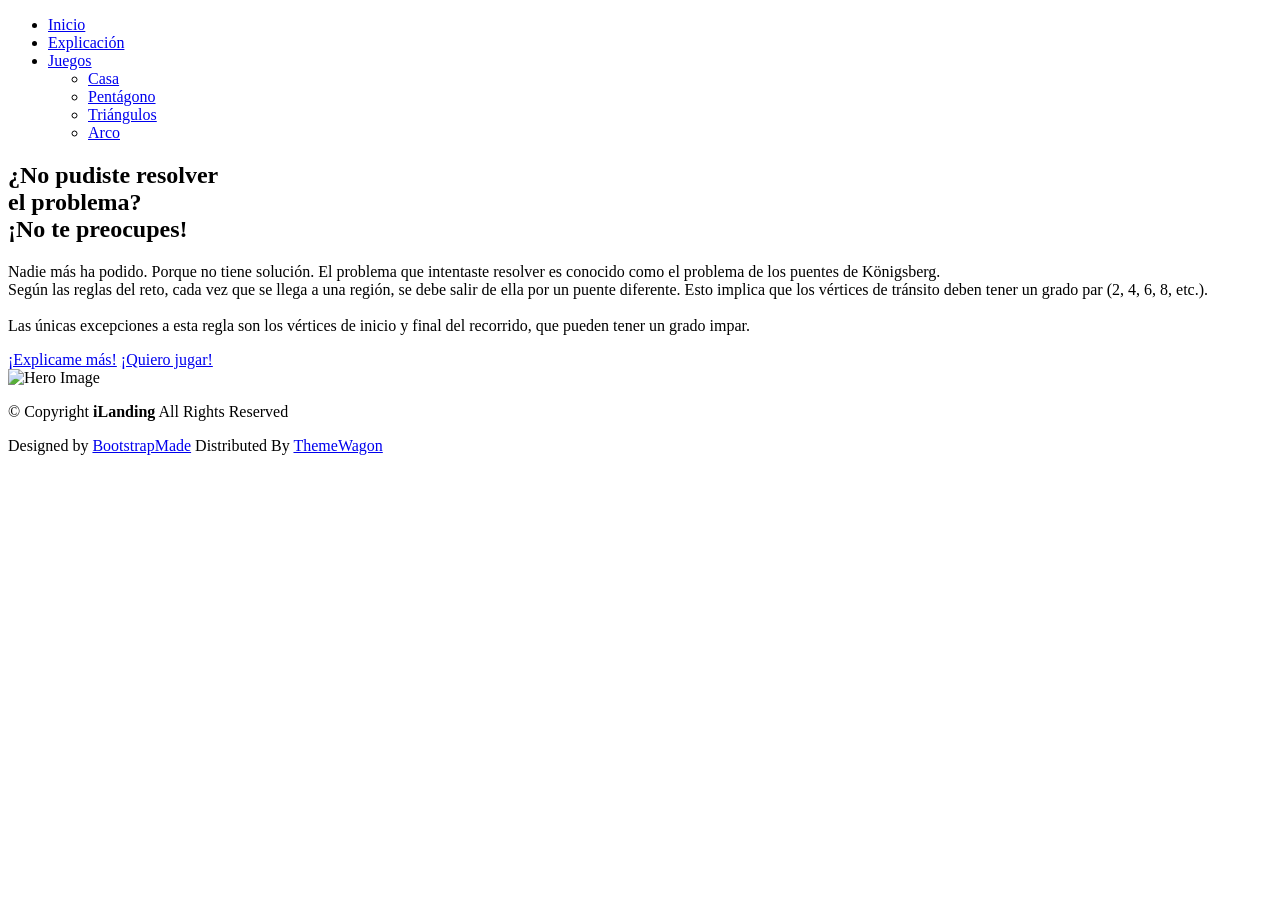
==== index.html @ 3908f152 "Add files via upload" ====
<!DOCTYPE html>
<html lang="en">

<head>
  <meta charset="utf-8">
  <meta content="width=device-width, initial-scale=1.0" name="viewport">
  <title>Inicio - Teoria de Grafos</title>
  <meta name="description" content="">
  <meta name="keywords" content="">

  <!-- Favicons -->
  <link href="assets/img/favicon.png" rel="icon">
  <link href="assets/img/apple-touch-icon.png" rel="apple-touch-icon">

  <!-- Fonts -->
  <link href="https://fonts.googleapis.com" rel="preconnect">
  <link href="https://fonts.gstatic.com" rel="preconnect" crossorigin>
  <link href="https://fonts.googleapis.com/css2?family=Roboto:ital,wght@0,100;0,300;0,400;0,500;0,700;0,900;1,100;1,300;1,400;1,500;1,700;1,900&family=Inter:wght@100;200;300;400;500;600;700;800;900&family=Nunito:ital,wght@0,200;0,300;0,400;0,500;0,600;0,700;0,800;0,900;1,200;1,300;1,400;1,500;1,600;1,700;1,800;1,900&display=swap" rel="stylesheet">

  <!-- Vendor CSS Files -->
  <link href="assets/vendor/bootstrap/css/bootstrap.min.css" rel="stylesheet">
  <link href="assets/vendor/bootstrap-icons/bootstrap-icons.css" rel="stylesheet">
  <link href="assets/vendor/aos/aos.css" rel="stylesheet">
  <link href="assets/vendor/glightbox/css/glightbox.min.css" rel="stylesheet">
  <link href="assets/vendor/swiper/swiper-bundle.min.css" rel="stylesheet">

  <!-- Main CSS File -->
  <link href="assets/css/main.css" rel="stylesheet">

  <!-- =======================================================
  * Template Name: iLanding
  * Template URL: https://bootstrapmade.com/ilanding-bootstrap-landing-page-template/
  * Updated: Nov 12 2024 with Bootstrap v5.3.3
  * Author: BootstrapMade.com
  * License: https://bootstrapmade.com/license/
  ======================================================== -->
</head>
<body class="index-page">
<header id="header" class="header d-flex align-items-center fixed-top">
    <div class="header-container container-fluid container-xl position-relative d-flex align-items-center justify-content-between">

      <nav id="navmenu" class="navmenu">
        <ul>
          <li><a href="index.html" class="active">Inicio</a></li>
          <li><a href="explica.html">Explicación</a></li>
          <li class="dropdown"><a href="eleccionjuego.html"><span>Juegos</span> <i class="bi bi-chevron-down toggle-dropdown"></i></a>
            <ul>
              <li><a href="1.html">Casa</a></li>
              <li><a href="2.html">Pentágono</a></li>
              <li><a href="3.html">Triángulos</a></li>
              <li><a href="4.html">Arco </a></li>
            </ul>
          </li>
        </ul>
        <i class="mobile-nav-toggle d-xl-none bi bi-list"></i>
      </nav>
    </div>
</header>

  <main class="main">
    <!-- Hero Section -->
    <section id="hero" class="hero section">
      <div class="container" data-aos="fade-up" data-aos-delay="100" >
        <div class="row align-items-center">
          <div class="col-lg-6">
            <div class="hero-content" data-aos="fade-up" data-aos-delay="200">
              <h1 class="mb-3">
                ¿No pudiste resolver <br>
                el problema? <br>
                <span class="accent-text">¡No te preocupes!</span>
              </h1>
              <p class="mb-4 mb-md-5" style="text-align: justify;">
                Nadie más ha podido. Porque no tiene solución. El problema que intentaste resolver es conocido como el problema de los puentes de Königsberg. <br>Según las reglas del reto, cada vez que se llega a una región, se debe salir de ella por un puente diferente. Esto implica que los vértices de tránsito deben tener un grado par (2, 4, 6, 8, etc.).
              <br><br>Las únicas excepciones a esta regla son los vértices de inicio y final del recorrido, que pueden tener un grado impar.
 
              </p>

              <div class="hero-buttons">
                <a href="explica.html" class="btn btn-primary me-0 me-sm-2 mx-1">¡Explicame más!</a>
                <a href="eleccionjuego.html" class="btn btn-primary me-0 me-sm-2 mx-1">¡Quiero jugar!</a>
              </div>
            </div>
          </div>

          <div class="col-lg-6">
            <div class="hero-image" data-aos="zoom-out" data-aos-delay="300">
              <img src="assets/img/illustration-1.webp" alt="Hero Image" class="img-fluid">
            </div>
          </div>
        </div>

      </div>

    </section><!-- /Hero Section -->

  </main>

  <footer id="footer" class="footer">
    <div class="container copyright text-center mt-4">
      <p>© <span>Copyright</span> <strong class="px-1 sitename">iLanding</strong> <span>All Rights Reserved</span></p>
      <div class="credits">
        <!-- All the links in the footer should remain intact. -->
        <!-- You can delete the links only if you've purchased the pro version. -->
        <!-- Licensing information: https://bootstrapmade.com/license/ -->
        <!-- Purchase the pro version with working PHP/AJAX contact form: [buy-url] -->
        Designed by <a href="https://bootstrapmade.com/">BootstrapMade</a> Distributed By <a href="https://themewagon.com">ThemeWagon</a>
      </div>
    </div>

  </footer>

  <!-- Scroll Top -->
  <a href="#" id="scroll-top" class="scroll-top d-flex align-items-center justify-content-center"><i class="bi bi-arrow-up-short"></i></a>

  <!-- Vendor JS Files -->
  <script src="assets/vendor/bootstrap/js/bootstrap.bundle.min.js"></script>
  <script src="assets/vendor/php-email-form/validate.js"></script>
  <script src="assets/vendor/aos/aos.js"></script>
  <script src="assets/vendor/glightbox/js/glightbox.min.js"></script>
  <script src="assets/vendor/swiper/swiper-bundle.min.js"></script>
  <script src="assets/vendor/purecounter/purecounter_vanilla.js"></script>

  <!-- Main JS File -->
  <script src="assets/js/main.js"></script>

</body>

</html>
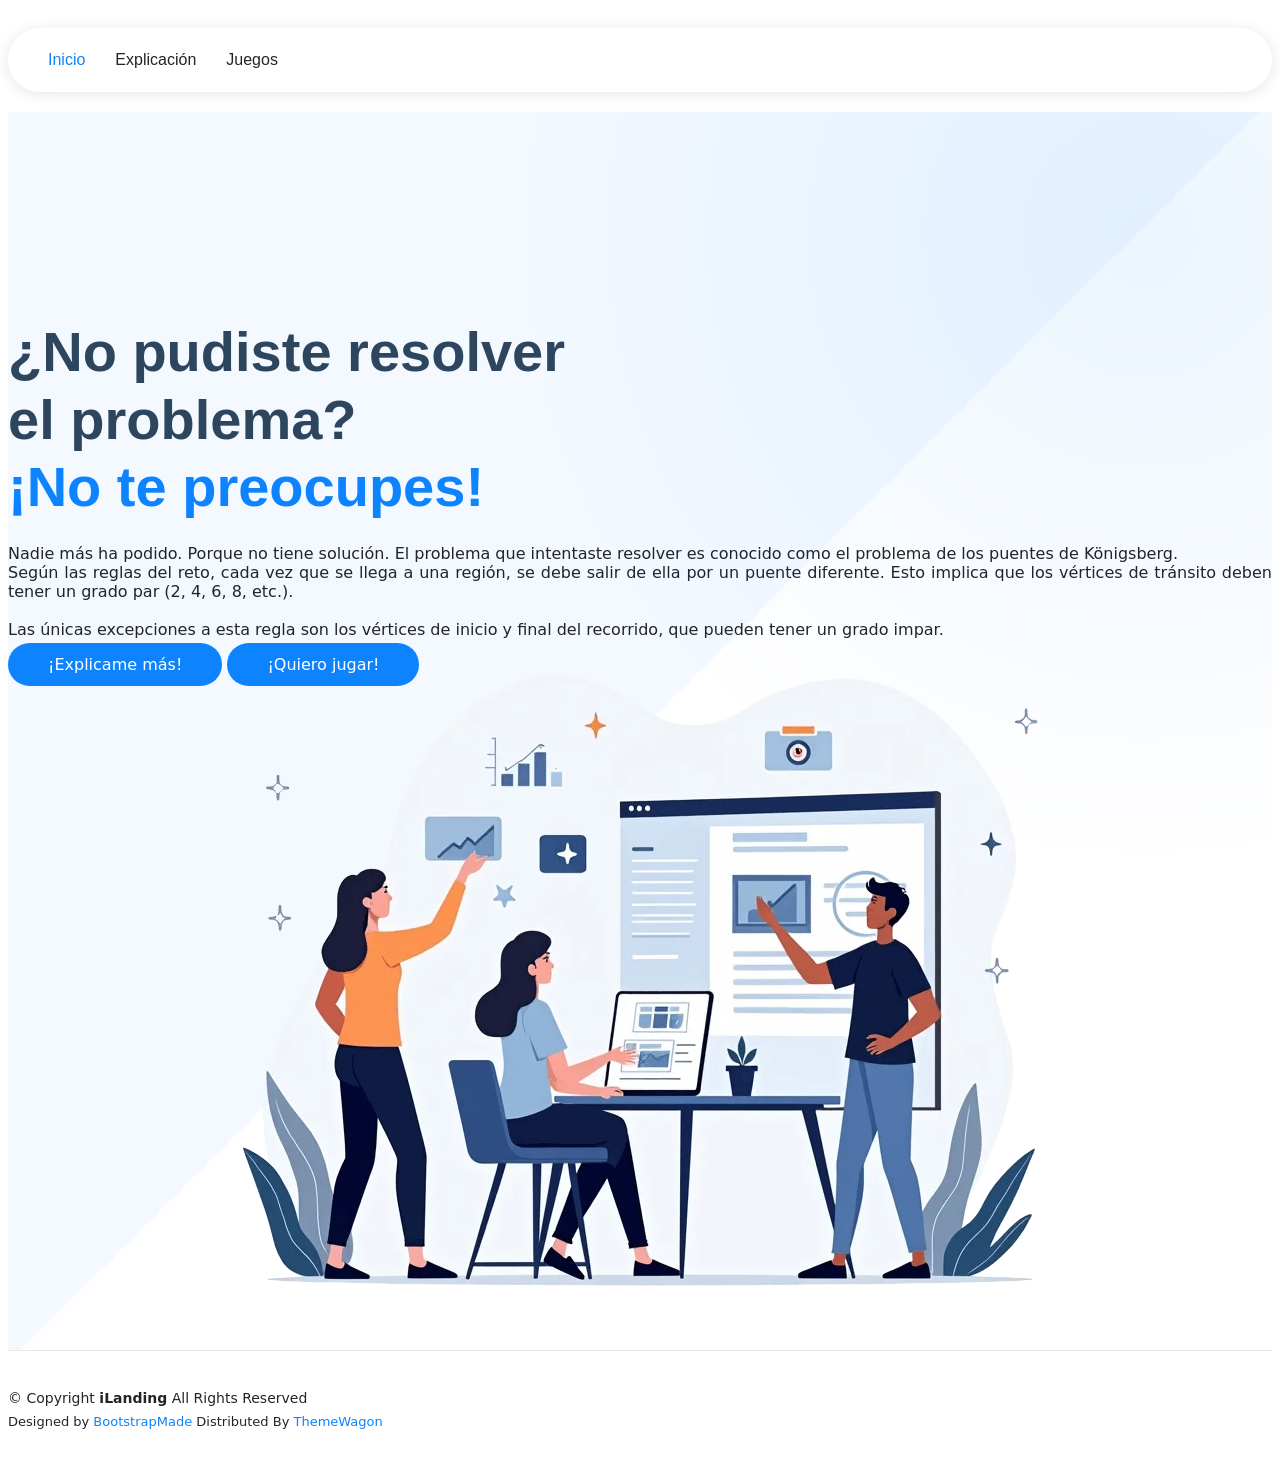
==== commit 9729df8d: "Update index.html" ====
--- a/index.html
+++ b/index.html
@@ -1,6 +1,6 @@
 <!DOCTYPE html>
 <html lang="en">
-
+  
 <head>
   <meta charset="utf-8">
   <meta content="width=device-width, initial-scale=1.0" name="viewport">
@@ -125,4 +125,4 @@
 
 </body>
 
-</html>+</html>
--- a/assets/css/main.css
+++ b/assets/css/main.css
@@ -0,0 +1,2353 @@
+/**
+* Template Name: iLanding
+* Template URL: https://bootstrapmade.com/ilanding-bootstrap-landing-page-template/
+* Updated: Nov 12 2024 with Bootstrap v5.3.3
+* Author: BootstrapMade.com
+* License: https://bootstrapmade.com/license/
+*/
+
+/*--------------------------------------------------------------
+# Font & Color Variables
+# Help: https://bootstrapmade.com/color-system/
+--------------------------------------------------------------*/
+/* Fonts */
+:root {
+  --default-font: "Roboto", system-ui, -apple-system, "Segoe UI", Roboto, "Helvetica Neue", Arial, "Noto Sans", "Liberation Sans", sans-serif, "Apple Color Emoji", "Segoe UI Emoji", "Segoe UI Symbol", "Noto Color Emoji";
+  --heading-font: "Nunito", sans-serif;
+  --nav-font: "Inter", sans-serif;
+}
+
+/* Global Colors - The following color variables are used throughout the website. Updating them here will change the color scheme of the entire website */
+:root {
+  --background-color: #ffffff;
+  /* Background color for the entire website, including individual sections */
+  --default-color: #212529;
+  /* Default color used for the majority of the text content across the entire website */
+  --heading-color: #2d465e;
+  /* Color for headings, subheadings and title throughout the website */
+  --accent-color: #0d83fd;
+  /* Accent color that represents your brand on the website. It's used for buttons, links, and other elements that need to stand out */
+  --surface-color: #ffffff;
+  /* The surface color is used as a background of boxed elements within sections, such as cards, icon boxes, or other elements that require a visual separation from the global background. */
+  --contrast-color: #ffffff;
+  /* Contrast color for text, ensuring readability against backgrounds of accent, heading, or default colors. */
+}
+
+/* Nav Menu Colors - The following color variables are used specifically for the navigation menu. They are separate from the global colors to allow for more customization options */
+:root {
+  --nav-color: #212529;
+  /* The default color of the main navmenu links */
+  --nav-hover-color: #0d83fd;
+  /* Applied to main navmenu links when they are hovered over or active */
+  --nav-mobile-background-color: #ffffff;
+  /* Used as the background color for mobile navigation menu */
+  --nav-dropdown-background-color: #ffffff;
+  /* Used as the background color for dropdown items that appear when hovering over primary navigation items */
+  --nav-dropdown-color: #212529;
+  /* Used for navigation links of the dropdown items in the navigation menu. */
+  --nav-dropdown-hover-color: #0d83fd;
+  /* Similar to --nav-hover-color, this color is applied to dropdown navigation links when they are hovered over. */
+}
+
+/* Color Presets - These classes override global colors when applied to any section or element, providing reuse of the sam color scheme. */
+
+.light-background {
+  --background-color: #f3f9ff;
+  --surface-color: #ffffff;
+}
+
+.dark-background {
+  --background-color: #0d83fd;
+  --default-color: #ffffff;
+  --heading-color: #ffffff;
+  --surface-color: #409dfd;
+  --contrast-color: #ffffff;
+}
+
+/* Smooth scroll */
+:root {
+  scroll-behavior: smooth;
+}
+
+/*--------------------------------------------------------------
+# General Styling & Shared Classes
+--------------------------------------------------------------*/
+body {
+  color: var(--default-color);
+  background-color: var(--background-color);
+  font-family: var(--default-font);
+}
+
+a {
+  color: var(--accent-color);
+  text-decoration: none;
+  transition: 0.3s;
+}
+
+a:hover {
+  color: color-mix(in srgb, var(--accent-color), transparent 25%);
+  text-decoration: none;
+}
+
+h1,
+h2,
+h3,
+h4,
+h5,
+h6 {
+  color: var(--heading-color);
+  font-family: var(--heading-font);
+}
+
+/* PHP Email Form Messages
+------------------------------*/
+.php-email-form .error-message {
+  display: none;
+  background: #df1529;
+  color: #ffffff;
+  text-align: left;
+  padding: 15px;
+  margin-bottom: 24px;
+  font-weight: 600;
+}
+
+.php-email-form .sent-message {
+  display: none;
+  color: #ffffff;
+  background: #059652;
+  text-align: center;
+  padding: 15px;
+  margin-bottom: 24px;
+  font-weight: 600;
+}
+
+.php-email-form .loading {
+  display: none;
+  background: var(--surface-color);
+  text-align: center;
+  padding: 15px;
+  margin-bottom: 24px;
+}
+
+.php-email-form .loading:before {
+  content: "";
+  display: inline-block;
+  border-radius: 50%;
+  width: 24px;
+  height: 24px;
+  margin: 0 10px -6px 0;
+  border: 3px solid var(--accent-color);
+  border-top-color: var(--surface-color);
+  animation: php-email-form-loading 1s linear infinite;
+}
+
+@keyframes php-email-form-loading {
+  0% {
+    transform: rotate(0deg);
+  }
+
+  100% {
+    transform: rotate(360deg);
+  }
+}
+
+/*--------------------------------------------------------------
+# Global Header
+--------------------------------------------------------------*/
+.header {
+  --background-color: rgba(255, 255, 255, 0);
+  color: var(--default-color);
+  background-color: var(--background-color);
+  padding: 20px 0;
+  transition: all 0.5s;
+  z-index: 997;
+}
+
+.header .header-container {
+  background: var(--surface-color);
+  border-radius: 50px;
+  padding: 5px 25px;
+  box-shadow: 0px 2px 15px rgba(0, 0, 0, 0.1);
+}
+
+.scrolled .header .header-container {
+  background: color-mix(in srgb, var(--surface-color), transparent 5%);
+}
+
+.header .logo {
+  line-height: 1;
+  padding-left: 5px;
+}
+
+.header .logo img {
+  max-height: 36px;
+  margin-right: 8px;
+}
+
+.header .logo h1 {
+  font-size: 24px;
+  margin: 0;
+  font-weight: 500;
+  color: var(--heading-color);
+}
+
+.header .btn-getstarted,
+.header .btn-getstarted:focus {
+  color: var(--contrast-color);
+  background: var(--accent-color);
+  font-size: 14px;
+  padding: 8px 20px;
+  margin: 0 0 0 30px;
+  border-radius: 50px;
+  transition: 0.3s;
+}
+
+.header .btn-getstarted:hover,
+.header .btn-getstarted:focus:hover {
+  color: var(--contrast-color);
+  background: color-mix(in srgb, var(--accent-color), transparent 15%);
+}
+
+@media (max-width: 1200px) {
+  .header {
+    padding-top: 10px;
+  }
+
+  .header .header-container {
+    margin-left: 10px;
+    margin-right: 10px;
+    padding: 10px 5px 10px 15px;
+  }
+
+  .header .logo {
+    order: 1;
+  }
+
+  .header .btn-getstarted {
+    order: 2;
+    margin: 0 10px 0 0;
+    padding: 6px 15px;
+  }
+
+  .header .navmenu {
+    order: 3;
+  }
+}
+
+/*--------------------------------------------------------------
+# Navigation Menu
+--------------------------------------------------------------*/
+/* Navmenu - Desktop */
+@media (min-width: 1200px) {
+  .navmenu {
+    padding: 0;
+  }
+
+  .navmenu ul {
+    margin: 0;
+    padding: 0;
+    display: flex;
+    list-style: none;
+    align-items: center;
+  }
+
+  .navmenu li {
+    position: relative;
+  }
+
+  .navmenu a,
+  .navmenu a:focus {
+    color: var(--nav-color);
+    padding: 18px 15px;
+    font-size: 16px;
+    font-family: var(--nav-font);
+    font-weight: 400;
+    display: flex;
+    align-items: center;
+    justify-content: space-between;
+    white-space: nowrap;
+    transition: 0.3s;
+  }
+
+  .navmenu a i,
+  .navmenu a:focus i {
+    font-size: 12px;
+    line-height: 0;
+    margin-left: 5px;
+    transition: 0.3s;
+  }
+
+  .navmenu li:last-child a {
+    padding-right: 0;
+  }
+
+  .navmenu li:hover>a,
+  .navmenu .active,
+  .navmenu .active:focus {
+    color: var(--nav-hover-color);
+  }
+
+  .navmenu .dropdown ul {
+    margin: 0;
+    padding: 10px 0;
+    background: var(--nav-dropdown-background-color);
+    display: block;
+    position: absolute;
+    visibility: hidden;
+    left: 14px;
+    top: 130%;
+    opacity: 0;
+    transition: 0.3s;
+    border-radius: 4px;
+    z-index: 99;
+    box-shadow: 0px 0px 30px rgba(0, 0, 0, 0.1);
+  }
+
+  .navmenu .dropdown ul li {
+    min-width: 200px;
+  }
+
+  .navmenu .dropdown ul a {
+    padding: 10px 20px;
+    font-size: 15px;
+    text-transform: none;
+    color: var(--nav-dropdown-color);
+  }
+
+  .navmenu .dropdown ul a i {
+    font-size: 12px;
+  }
+
+  .navmenu .dropdown ul a:hover,
+  .navmenu .dropdown ul .active:hover,
+  .navmenu .dropdown ul li:hover>a {
+    color: var(--nav-dropdown-hover-color);
+  }
+
+  .navmenu .dropdown:hover>ul {
+    opacity: 1;
+    top: 100%;
+    visibility: visible;
+  }
+
+  .navmenu .dropdown .dropdown ul {
+    top: 0;
+    left: -90%;
+    visibility: hidden;
+  }
+
+  .navmenu .dropdown .dropdown:hover>ul {
+    opacity: 1;
+    top: 0;
+    left: -100%;
+    visibility: visible;
+  }
+}
+
+/* Navmenu - Mobile */
+@media (max-width: 1199px) {
+  .mobile-nav-toggle {
+    color: var(--nav-color);
+    font-size: 28px;
+    line-height: 0;
+    margin-right: 10px;
+    cursor: pointer;
+    transition: color 0.3s;
+  }
+
+  .navmenu {
+    padding: 0;
+    z-index: 9997;
+  }
+
+  .navmenu ul {
+    display: none;
+    list-style: none;
+    position: absolute;
+    inset: 60px 20px 20px 20px;
+    padding: 10px 0;
+    margin: 0;
+    border-radius: 6px;
+    background-color: var(--nav-mobile-background-color);
+    overflow-y: auto;
+    transition: 0.3s;
+    z-index: 9998;
+    box-shadow: 0px 0px 30px rgba(0, 0, 0, 0.1);
+  }
+
+  .navmenu a,
+  .navmenu a:focus {
+    color: var(--nav-dropdown-color);
+    padding: 10px 20px;
+    font-family: var(--nav-font);
+    font-size: 17px;
+    font-weight: 500;
+    display: flex;
+    align-items: center;
+    justify-content: space-between;
+    white-space: nowrap;
+    transition: 0.3s;
+  }
+
+  .navmenu a i,
+  .navmenu a:focus i {
+    font-size: 12px;
+    line-height: 0;
+    margin-left: 5px;
+    width: 30px;
+    height: 30px;
+    display: flex;
+    align-items: center;
+    justify-content: center;
+    border-radius: 50%;
+    transition: 0.3s;
+    background-color: color-mix(in srgb, var(--accent-color), transparent 90%);
+  }
+
+  .navmenu a i:hover,
+  .navmenu a:focus i:hover {
+    background-color: var(--accent-color);
+    color: var(--contrast-color);
+  }
+
+  .navmenu a:hover,
+  .navmenu .active,
+  .navmenu .active:focus {
+    color: var(--nav-dropdown-hover-color);
+  }
+
+  .navmenu .active i,
+  .navmenu .active:focus i {
+    background-color: var(--accent-color);
+    color: var(--contrast-color);
+    transform: rotate(180deg);
+  }
+
+  .navmenu .dropdown ul {
+    position: static;
+    display: none;
+    z-index: 99;
+    padding: 10px 0;
+    margin: 10px 20px;
+    background-color: var(--nav-dropdown-background-color);
+    border: 1px solid color-mix(in srgb, var(--default-color), transparent 90%);
+    box-shadow: none;
+    transition: all 0.5s ease-in-out;
+  }
+
+  .navmenu .dropdown ul ul {
+    background-color: rgba(33, 37, 41, 0.1);
+  }
+
+  .navmenu .dropdown>.dropdown-active {
+    display: block;
+    background-color: rgba(33, 37, 41, 0.03);
+  }
+
+  .mobile-nav-active {
+    overflow: hidden;
+  }
+
+  .mobile-nav-active .mobile-nav-toggle {
+    color: #fff;
+    position: absolute;
+    font-size: 32px;
+    top: 15px;
+    right: 15px;
+    margin-right: 0;
+    z-index: 9999;
+  }
+
+  .mobile-nav-active .navmenu {
+    position: fixed;
+    overflow: hidden;
+    inset: 0;
+    background: rgba(33, 37, 41, 0.8);
+    transition: 0.3s;
+  }
+
+  .mobile-nav-active .navmenu>ul {
+    display: block;
+  }
+}
+
+/*--------------------------------------------------------------
+# Global Footer
+--------------------------------------------------------------*/
+.footer {
+  color: var(--default-color);
+  background-color: var(--background-color);
+  font-size: 14px;
+  position: relative;
+}
+
+.footer .footer-top {
+  padding-top: 50px;
+}
+
+.footer .footer-about .logo {
+  line-height: 1;
+  margin-bottom: 25px;
+}
+
+.footer .footer-about .logo img {
+  max-height: 40px;
+  margin-right: 6px;
+}
+
+.footer .footer-about .logo span {
+  color: var(--heading-color);
+  font-family: var(--heading-font);
+  font-size: 26px;
+  font-weight: 700;
+  letter-spacing: 1px;
+}
+
+.footer .footer-about p {
+  font-size: 14px;
+  font-family: var(--heading-font);
+}
+
+.footer .social-links a {
+  display: flex;
+  align-items: center;
+  justify-content: center;
+  width: 40px;
+  height: 40px;
+  border-radius: 50%;
+  border: 1px solid color-mix(in srgb, var(--default-color), transparent 50%);
+  font-size: 16px;
+  color: color-mix(in srgb, var(--default-color), transparent 20%);
+  margin-right: 10px;
+  transition: 0.3s;
+}
+
+.footer .social-links a:hover {
+  color: var(--accent-color);
+  border-color: var(--accent-color);
+}
+
+.footer h4 {
+  font-size: 16px;
+  font-weight: bold;
+  position: relative;
+  padding-bottom: 12px;
+}
+
+.footer .footer-links {
+  margin-bottom: 30px;
+}
+
+.footer .footer-links ul {
+  list-style: none;
+  padding: 0;
+  margin: 0;
+}
+
+.footer .footer-links ul i {
+  padding-right: 2px;
+  font-size: 12px;
+  line-height: 0;
+}
+
+.footer .footer-links ul li {
+  padding: 10px 0;
+  display: flex;
+  align-items: center;
+}
+
+.footer .footer-links ul li:first-child {
+  padding-top: 0;
+}
+
+.footer .footer-links ul a {
+  color: color-mix(in srgb, var(--default-color), transparent 30%);
+  display: inline-block;
+  line-height: 1;
+}
+
+.footer .footer-links ul a:hover {
+  color: var(--accent-color);
+}
+
+.footer .footer-contact p {
+  margin-bottom: 5px;
+}
+
+.footer .copyright {
+  padding: 25px 0;
+  border-top: 1px solid color-mix(in srgb, var(--default-color), transparent 90%);
+}
+
+.footer .copyright p {
+  margin-bottom: 0;
+}
+
+.footer .credits {
+  margin-top: 8px;
+  font-size: 13px;
+}
+
+/*--------------------------------------------------------------
+# Scroll Top Button
+--------------------------------------------------------------*/
+.scroll-top {
+  position: fixed;
+  visibility: hidden;
+  opacity: 0;
+  right: 15px;
+  bottom: -15px;
+  z-index: 99999;
+  background-color: var(--accent-color);
+  width: 44px;
+  height: 44px;
+  border-radius: 50px;
+  transition: all 0.4s;
+}
+
+.scroll-top i {
+  font-size: 24px;
+  color: var(--contrast-color);
+  line-height: 0;
+}
+
+.scroll-top:hover {
+  background-color: color-mix(in srgb, var(--accent-color), transparent 20%);
+  color: var(--contrast-color);
+}
+
+.scroll-top.active {
+  visibility: visible;
+  opacity: 1;
+  bottom: 15px;
+}
+
+/*--------------------------------------------------------------
+# Disable aos animation delay on mobile devices
+--------------------------------------------------------------*/
+@media screen and (max-width: 768px) {
+  [data-aos-delay] {
+    transition-delay: 0 !important;
+  }
+}
+
+/*--------------------------------------------------------------
+# Global Page Titles & Breadcrumbs
+--------------------------------------------------------------*/
+.page-title {
+  color: var(--default-color);
+  background-color: var(--background-color);
+  padding: 170px 0 80px 0;
+  text-align: center;
+  position: relative;
+}
+
+.page-title h1 {
+  font-size: 42px;
+  font-weight: 700;
+  margin-bottom: 10px;
+}
+
+.page-title .breadcrumbs ol {
+  display: flex;
+  flex-wrap: wrap;
+  list-style: none;
+  justify-content: center;
+  padding: 0;
+  margin: 0;
+  font-size: 16px;
+  font-weight: 400;
+}
+
+.page-title .breadcrumbs ol li+li {
+  padding-left: 10px;
+}
+
+.page-title .breadcrumbs ol li+li::before {
+  content: "/";
+  display: inline-block;
+  padding-right: 10px;
+  color: color-mix(in srgb, var(--default-color), transparent 70%);
+}
+
+/*--------------------------------------------------------------
+# Global Sections
+--------------------------------------------------------------*/
+section,
+.section {
+  color: var(--default-color);
+  background-color: var(--background-color);
+  padding: 60px 0;
+  scroll-margin-top: 90px;
+  overflow: clip;
+}
+
+@media (max-width: 1199px) {
+
+  section,
+  .section {
+    scroll-margin-top: 66px;
+  }
+}
+
+/*--------------------------------------------------------------
+# Global Section Titles
+--------------------------------------------------------------*/
+.section-title {
+  text-align: center;
+  padding-bottom: 60px;
+  position: relative;
+}
+
+.section-title h2 {
+  font-size: 32px;
+  font-weight: 700;
+  margin-bottom: 20px;
+  padding-bottom: 20px;
+  position: relative;
+}
+
+.section-title h2:after {
+  content: "";
+  position: absolute;
+  display: block;
+  width: 50px;
+  height: 3px;
+  background: var(--accent-color);
+  left: 0;
+  right: 0;
+  bottom: 0;
+  margin: auto;
+}
+
+.section-title p {
+  margin-bottom: 0;
+}
+
+/*--------------------------------------------------------------
+# Hero Section
+--------------------------------------------------------------*/
+.hero {
+  position: relative;
+  padding-top: 160px;
+  background: linear-gradient(135deg, color-mix(in srgb, var(--accent-color), transparent 95%) 50%, color-mix(in srgb, var(--accent-color), transparent 98%) 25%, transparent 50%);
+}
+
+.hero::before {
+  content: "";
+  position: absolute;
+  top: 0;
+  left: 0;
+  width: 100%;
+  height: 100%;
+  background: radial-gradient(circle at 90% 10%, color-mix(in srgb, var(--accent-color), transparent 92%), transparent 40%);
+  pointer-events: none;
+}
+
+.hero .hero-content {
+  position: relative;
+  z-index: 1;
+}
+
+.hero .hero-content h1 {
+  font-size: 3.5rem;
+  font-weight: 700;
+  line-height: 1.2;
+  margin-bottom: 1.5rem;
+}
+
+.hero .hero-content h1 .accent-text {
+  color: var(--accent-color);
+}
+
+@media (max-width: 992px) {
+  .hero .hero-content {
+    text-align: center;
+    margin-bottom: 3rem;
+  }
+
+  .hero .hero-content h1 {
+    font-size: 2.5rem;
+  }
+
+  .hero .hero-content .hero-buttons {
+    justify-content: center;
+  }
+}
+
+@media (max-width: 575px) {
+  .hero .hero-content h1 {
+    font-size: 2rem;
+  }
+}
+
+.hero .company-badge {
+  display: inline-flex;
+  align-items: center;
+  padding: 0.5rem 1rem;
+  background-color: color-mix(in srgb, var(--accent-color), transparent 92%);
+  border-radius: 50px;
+  color: var(--accent-color);
+  font-weight: 500;
+}
+
+.hero .company-badge i {
+  font-size: 1.25rem;
+}
+
+.hero .btn-primary {
+  background-color: var(--accent-color);
+  border-color: var(--accent-color);
+  color: var(--contrast-color);
+  padding: 0.75rem 2.5rem;
+  border-radius: 50px;
+  font-weight: 500;
+  transition: all 0.3s ease;
+}
+
+.hero .btn-primary:hover {
+  background-color: color-mix(in srgb, var(--accent-color), black 20%);
+  border-color: color-mix(in srgb, var(--accent-color), black 20%);
+}
+
+.hero .btn-link {
+  color: var(--heading-color);
+  text-decoration: none;
+  font-weight: 500;
+  transition: all 0.3s ease;
+}
+
+.hero .btn-link:hover {
+  color: var(--accent-color);
+}
+
+.hero .btn-link i {
+  font-size: 1.5rem;
+  vertical-align: middle;
+}
+
+.hero .hero-image {
+  position: relative;
+  text-align: center;
+  z-index: 1;
+}
+
+.hero .hero-image img {
+  max-width: 100%;
+  height: auto;
+}
+
+.hero .customers-badge {
+  position: absolute;
+  bottom: 10px;
+  right: 30px;
+  background-color: var(--surface-color);
+  padding: 1rem;
+  border-radius: 10px;
+  box-shadow: 0 5px 20px rgba(0, 0, 0, 0.1);
+  max-width: 300px;
+  animation: float-badge 3s ease-in-out infinite;
+  will-change: transform;
+}
+
+.hero .customers-badge .customer-avatars {
+  display: flex;
+  align-items: center;
+  margin-bottom: 0.5rem;
+}
+
+.hero .customers-badge .avatar {
+  width: 35px;
+  height: 35px;
+  border-radius: 50%;
+  border: 2px solid var(--surface-color);
+  margin-left: -8px;
+}
+
+.hero .customers-badge .avatar:first-child {
+  margin-left: 0;
+}
+
+.hero .customers-badge .avatar.more {
+  background-color: var(--accent-color);
+  color: var(--contrast-color);
+  display: flex;
+  align-items: center;
+  justify-content: center;
+  font-size: 0.75rem;
+  font-weight: 600;
+}
+
+.hero .customers-badge p {
+  font-size: 0.875rem;
+  color: color-mix(in srgb, var(--default-color), transparent 40%);
+}
+
+@media (max-width: 992px) {
+  .hero .customers-badge {
+    position: static;
+    margin: 1rem auto;
+    max-width: 250px;
+  }
+}
+
+.hero .stats-row {
+  position: relative;
+  z-index: 1;
+  margin-top: 5rem;
+  background-color: var(--surface-color);
+  border-radius: 20px;
+  box-shadow: 0 5px 15px rgba(0, 0, 0, 0.05);
+  padding-bottom: 2rem;
+}
+
+.hero .stat-item {
+  display: flex;
+  align-items: center;
+  gap: 1rem;
+  padding: 2rem;
+}
+
+.hero .stat-item .stat-icon {
+  flex-shrink: 0;
+  width: 64px;
+  height: 64px;
+  display: flex;
+  align-items: center;
+  justify-content: center;
+  background-color: color-mix(in srgb, var(--accent-color), transparent 92%);
+  border-radius: 50px;
+  transition: 0.3s;
+}
+
+.hero .stat-item .stat-icon i {
+  font-size: 1.5rem;
+  color: var(--accent-color);
+}
+
+.hero .stat-item:hover .stat-icon {
+  background-color: var(--accent-color);
+}
+
+.hero .stat-item:hover .stat-icon i {
+  color: var(--contrast-color);
+}
+
+.hero .stat-item .stat-content {
+  flex-grow: 1;
+}
+
+.hero .stat-item .stat-content h4 {
+  font-size: 1.25rem;
+  margin-bottom: 0.25rem;
+  font-weight: 600;
+}
+
+.hero .stat-item .stat-content p {
+  font-size: 0.875rem;
+  color: color-mix(in srgb, var(--default-color), transparent 40%);
+  margin: 0;
+}
+
+@media (max-width: 575px) {
+  .hero .stat-item {
+    padding: 1.5rem;
+  }
+}
+
+@keyframes float-badge {
+  0% {
+    transform: translateY(0);
+  }
+
+  50% {
+    transform: translateY(-10px);
+  }
+
+  100% {
+    transform: translateY(0);
+  }
+}
+
+/*--------------------------------------------------------------
+# About Section
+--------------------------------------------------------------*/
+.about .about-meta {
+  color: var(--accent-color);
+  font-weight: 600;
+  margin-bottom: 1rem;
+  display: inline-block;
+}
+
+.about .about-title {
+  font-size: 1.75rem;
+  margin-bottom: 1rem;
+  line-height: 1.2;
+  font-weight: 700;
+}
+
+@media (max-width: 992px) {
+  .about .about-title {
+    font-size: 2rem;
+  }
+}
+
+.about .about-description {
+  margin-bottom: 2rem;
+  color: color-mix(in srgb, var(--default-color), transparent 20%);
+}
+
+.about .feature-list-wrapper {
+  margin-bottom: 2rem;
+}
+
+.about .feature-list {
+  list-style: none;
+  padding: 0;
+  margin: 0;
+}
+
+.about .feature-list li {
+  display: flex;
+  align-items: center;
+  gap: 0.75rem;
+  margin-bottom: 1rem;
+  font-size: 1rem;
+}
+
+.about .feature-list li i {
+  color: var(--accent-color);
+  font-size: 1.25rem;
+}
+
+.about .profile .profile-image {
+  width: 60px;
+  height: 60px;
+  border-radius: 50%;
+  object-fit: cover;
+}
+
+.about .profile .profile-name {
+  font-size: 1.125rem;
+  margin: 0;
+}
+
+.about .profile .profile-position {
+  color: var(--accent-color);
+  margin: 0;
+  font-size: 0.875rem;
+}
+
+.about .contact-info {
+  padding: 1rem 1.5rem;
+  background-color: var(--surface-color);
+  border-radius: 0.5rem;
+  box-shadow: 0 0 15px rgba(0, 0, 0, 0.06);
+}
+
+.about .contact-info i {
+  color: var(--accent-color);
+  font-size: 1.5rem;
+}
+
+.about .contact-info .contact-label {
+  color: color-mix(in srgb, var(--default-color), transparent 30%);
+  font-size: 0.875rem;
+  margin: 0;
+}
+
+.about .contact-info .contact-number {
+  font-weight: 600;
+  margin: 0;
+}
+
+.about .image-wrapper {
+  position: relative;
+}
+
+@media (max-width: 992px) {
+  .about .image-wrapper {
+    padding-left: 0;
+    margin-top: 3rem;
+    display: flex;
+    flex-direction: column;
+    gap: 2rem;
+  }
+}
+
+@media (max-width: 992px) {
+  .about .image-wrapper .images {
+    display: flex;
+    flex-direction: column;
+    gap: 1.5rem;
+  }
+}
+
+@media (max-width: 992px) {
+  .about .image-wrapper .main-image {
+    margin-left: 0;
+  }
+}
+
+.about .image-wrapper .small-image {
+  position: absolute;
+  top: 20%;
+  left: -10%;
+  width: 45%;
+  border: 8px solid var(--surface-color);
+}
+
+@media (max-width: 992px) {
+  .about .image-wrapper .small-image {
+    position: static;
+    width: 100%;
+    margin: 0 auto;
+    border: 0;
+  }
+}
+
+
+.about .image-wrapper .experience-badge {
+  position: absolute;
+  bottom: 0%;
+  right: 0%;
+  color: var(--contrast-color);
+  padding: 0rem;
+  border-radius: 0.5rem;
+  text-align: center;
+  min-width: 200px;
+  animation: experience-float 3s ease-in-out infinite;
+}
+
+@media (max-width: 992px) {
+  .about .image-wrapper .experience-badge {
+    position: static;
+    width: fit-content;
+    margin: 0 auto;
+  }
+}
+
+.about .image-wrapper .experience-badge h3 {
+  color: var(--contrast-color);
+  font-size: 2.5rem;
+  margin: 0;
+  line-height: 0.5;
+}
+
+.about .image-wrapper .experience-badge h3 span {
+  font-size: 1rem;
+  display: inline-block;
+  margin-left: 0.25rem;
+}
+
+.about .image-wrapper .experience-badge p {
+  margin: 0.5rem 0 0;
+  font-size: 0.875rem;
+}
+
+@keyframes experience-float {
+  0% {
+    transform: translateY(0);
+  }
+
+  50% {
+    transform: translateY(-10px);
+  }
+
+  100% {
+    transform: translateY(0);
+  }
+}
+
+/*--------------------------------------------------------------
+# Features Section
+--------------------------------------------------------------*/
+.features .nav-tabs {
+  border: 0;
+  background-color: color-mix(in srgb, var(--default-color), transparent 96%);
+  display: inline-flex;
+  align-items: center;
+  justify-content: center;
+  border-radius: 50px;
+  padding: 6px;
+  width: auto;
+}
+
+.features .nav-item {
+  margin: 0;
+  padding: 0 5px 0 0;
+}
+
+.features .nav-item:last-child {
+  padding-right: 0;
+}
+
+.features .nav-link {
+  background-color: none;
+  color: var(--heading-color);
+  padding: 10px 30px;
+  transition: 0.3s;
+  border-radius: 50px;
+  display: flex;
+  align-items: center;
+  justify-content: center;
+  cursor: pointer;
+  height: 100%;
+  border: 0;
+  margin: 0;
+}
+
+@media (max-width: 468px) {
+  .features .nav-link {
+    padding: 8px 20px;
+  }
+}
+
+.features .nav-link i {
+  padding-right: 15px;
+  font-size: 48px;
+}
+
+.features .nav-link h4 {
+  font-size: 14px;
+  font-weight: 500;
+  margin: 0;
+}
+
+.features .nav-link:hover {
+  border-color: color-mix(in srgb, var(--default-color), transparent 80%);
+}
+
+.features .nav-link:hover h4 {
+  color: var(--accent-color);
+}
+
+.features .nav-link.active {
+  background-color: var(--accent-color);
+  border-color: var(--accent-color);
+}
+
+.features .nav-link.active h4 {
+  color: var(--contrast-color);
+}
+
+.features .tab-content {
+  margin-top: 30px;
+}
+
+.features .tab-pane h3 {
+  color: var(--heading-color);
+  font-weight: 700;
+  font-size: 32px;
+  position: relative;
+  margin-bottom: 20px;
+  padding-bottom: 20px;
+}
+
+.features .tab-pane h3:after {
+  content: "";
+  position: absolute;
+  display: block;
+  width: 60px;
+  height: 3px;
+  background: var(--accent-color);
+  left: 0;
+  bottom: 0;
+}
+
+.features .tab-pane ul {
+  list-style: none;
+  padding: 0;
+}
+
+.features .tab-pane ul li {
+  padding-top: 10px;
+}
+
+.features .tab-pane ul i {
+  font-size: 20px;
+  padding-right: 4px;
+  color: var(--accent-color);
+}
+
+.features .tab-pane p:last-child {
+  margin-bottom: 0;
+}
+
+/*--------------------------------------------------------------
+# Features Cards Section
+--------------------------------------------------------------*/
+.features-cards {
+  --default-color: #555;
+  --heading-color: #333;
+  border-radius: 10px;
+}
+
+.features-cards .feature-box:hover {
+  transform: translate3d(0, -10px, 0);
+  box-shadow: 0px 21px 44px rgba(0, 0, 0, 0.08);
+  border-radius: 10px;
+  cursor: pointer;
+}
+
+.features-cards .feature-box {
+  display: block;
+  text-align: center;
+  text-decoration: none;
+  /* Elimina el subrayado */
+  color: inherit;
+  transition: box-shadow 0.4s ease-in-out, transform 0.4s ease-in-out, border-radius 0.4s ease-in-out;
+  height: 100%;
+  padding: 40px 30px;
+  border-radius: 10px;
+}
+
+.features-cards .feature-box i {
+  font-size: 44px;
+  display: inline-block;
+  line-height: 0;
+  color: var(--accent-color);
+  margin-bottom: 20px;
+}
+
+.features-cards .feature-box h4 {
+  font-size: 20px;
+  font-weight: 700;
+  margin: 0 0 10px 0;
+}
+
+.features-cards .feature-box p {
+  font-size: 15px;
+  margin-bottom: 0;
+}
+
+.features-cards .feature-box.orange {
+  background-color: #fff3e2;
+}
+
+.features-cards .feature-box.orange i {
+  color: #edb86e;
+}
+
+.features-cards .feature-box.blue {
+  background-color: #deedfd;
+}
+
+.features-cards .feature-box.blue i {
+  color: #20a5f8;
+}
+
+.features-cards .feature-box.green {
+  background-color: #d5f1e4;
+}
+
+.features-cards .feature-box.green i {
+  color: #48c88a;
+}
+
+.features-cards .feature-box.red {
+  background-color: #fdeded;
+}
+
+.features-cards .feature-box.red i {
+  color: #f28484;
+}
+
+/*--------------------------------------------------------------
+# Features 2 Section
+--------------------------------------------------------------*/
+.features-2 .feature-item .feature-icon {
+  width: 60px;
+  height: 60px;
+  display: flex;
+  align-items: center;
+  justify-content: center;
+  border-radius: 50%;
+  background-color: color-mix(in srgb, var(--accent-color), transparent 92%);
+}
+
+.features-2 .feature-item .feature-icon i {
+  font-size: 24px;
+  color: var(--accent-color);
+}
+
+.features-2 .feature-item .feature-content h3 {
+  font-size: 20px;
+  font-weight: 600;
+  margin-bottom: 10px;
+}
+
+.features-2 .feature-item .feature-content p {
+  color: color-mix(in srgb, var(--default-color), transparent 25%);
+  font-size: 15px;
+  margin-bottom: 0;
+}
+
+.features-2 .phone-mockup {
+  position: relative;
+  padding: 30px 0;
+}
+
+.features-2 .phone-mockup img {
+  max-width: 300px;
+  height: auto;
+  filter: drop-shadow(0 5px 15px rgba(0, 0, 0, 0.1));
+}
+
+@media (max-width: 991.98px) {
+  .features-2 .feature-item {
+    text-align: center !important;
+    margin-bottom: 2rem;
+  }
+
+  .features-2 .feature-item .d-flex {
+    flex-direction: column;
+    text-align: center;
+    justify-content: center !important;
+  }
+
+  .features-2 .phone-mockup {
+    margin: 3rem 0;
+  }
+}
+
+/*--------------------------------------------------------------
+# Call To Action Section
+--------------------------------------------------------------*/
+.call-to-action .container {
+  background: var(--accent-color);
+  color: var(--contrast-color);
+  position: relative;
+  overflow: hidden;
+  border-radius: 1rem;
+  padding: 4rem 2rem;
+}
+
+.call-to-action .content h2,
+.call-to-action .content p {
+  color: var(--contrast-color);
+  position: relative;
+  z-index: 2;
+}
+
+.call-to-action .btn-cta {
+  background-color: color-mix(in srgb, var(--contrast-color) 15%, transparent);
+  color: var(--contrast-color);
+  padding: 12px 40px;
+  border-radius: 50px;
+  transition: all 0.3s ease;
+  border: 2px solid var(--contrast-color);
+  position: relative;
+  z-index: 2;
+}
+
+.call-to-action .btn-cta:hover {
+  background-color: var(--contrast-color);
+  color: var(--accent-color);
+}
+
+.call-to-action .shape {
+  position: absolute;
+  pointer-events: none;
+  z-index: 1;
+}
+
+.call-to-action .shape svg {
+  width: 100%;
+  height: 100%;
+}
+
+.call-to-action .shape svg path {
+  fill: color-mix(in srgb, var(--contrast-color) 50%, transparent);
+}
+
+.call-to-action .shape-1 {
+  width: 300px;
+  height: 300px;
+  top: -100px;
+  right: -50px;
+  opacity: 0.1;
+  transform: rotate(45deg);
+  animation: shapes-float 3s ease-in-out infinite;
+}
+
+.call-to-action .shape-2 {
+  width: 200px;
+  height: 200px;
+  bottom: -50px;
+  left: -50px;
+  opacity: 0.15;
+  transform: rotate(-15deg);
+  animation: shapes-float 4s ease-in-out infinite;
+}
+
+.call-to-action .shape-3 {
+  width: 150px;
+  height: 150px;
+  top: 20%;
+  right: 15%;
+  opacity: 0.08;
+  transform: rotate(15deg);
+}
+
+.call-to-action .dots {
+  position: absolute;
+  pointer-events: none;
+  z-index: 1;
+  color: var(--contrast-color);
+}
+
+.call-to-action .dots svg {
+  width: 100%;
+  height: 100%;
+}
+
+.call-to-action .dots-1 {
+  width: 200px;
+  height: 200px;
+  top: -30px;
+  left: 10%;
+  opacity: 0.1;
+  transform: rotate(15deg);
+  animation: shapes-float 4s ease-in-out infinite;
+}
+
+.call-to-action .dots-2 {
+  width: 150px;
+  height: 150px;
+  bottom: 20px;
+  right: 15%;
+  opacity: 0.15;
+  transform: rotate(-10deg);
+}
+
+@keyframes shapes-float {
+
+  0%,
+  100% {
+    transform: scale(0.8) rotate(45deg) translateY(0);
+  }
+
+  50% {
+    transform: scale(0.8) rotate(45deg) translateY(-20px);
+  }
+}
+
+@media (max-width: 992px) {
+  .call-to-action .container {
+    padding: 3rem 1.5rem;
+  }
+
+  .call-to-action .shape-1 {
+    width: 200px;
+    height: 200px;
+  }
+
+  .call-to-action .shape-2 {
+    width: 150px;
+    height: 150px;
+  }
+
+  .call-to-action .shape-3 {
+    width: 100px;
+    height: 100px;
+  }
+
+  .call-to-action .dots-1 {
+    width: 150px;
+    height: 150px;
+  }
+
+  .call-to-action .dots-2 {
+    width: 120px;
+    height: 120px;
+  }
+
+  .call-to-action .dots-3 {
+    width: 80px;
+    height: 80px;
+  }
+}
+
+@media (max-width: 575px) {
+  .call-to-action .container {
+    border-radius: 0;
+  }
+}
+
+/*--------------------------------------------------------------
+# Clients Section
+--------------------------------------------------------------*/
+.clients .swiper-slide img {
+  opacity: 0.5;
+  transition: 0.3s;
+  filter: grayscale(100);
+}
+
+.clients .swiper-slide img:hover {
+  filter: none;
+  opacity: 1;
+}
+
+.clients .swiper-wrapper {
+  height: auto;
+}
+
+.clients .swiper-pagination {
+  margin-top: 20px;
+  position: relative;
+}
+
+.clients .swiper-pagination .swiper-pagination-bullet {
+  width: 12px;
+  height: 12px;
+  opacity: 1;
+  background-color: color-mix(in srgb, var(--default-color), transparent 80%);
+}
+
+.clients .swiper-pagination .swiper-pagination-bullet-active {
+  background-color: var(--accent-color);
+}
+
+/*--------------------------------------------------------------
+# Testimonials Section
+--------------------------------------------------------------*/
+.testimonials .testimonial-item {
+  background-color: var(--surface-color);
+  box-shadow: 0px 2px 30px rgba(0, 0, 0, 0.08);
+  padding: 30px;
+  position: relative;
+  height: 100%;
+}
+
+.testimonials .testimonial-item .testimonial-img {
+  width: 90px;
+  border-radius: 50px;
+  border: 6px solid var(--background-color);
+  float: left;
+  margin: 0 10px 0 0;
+}
+
+.testimonials .testimonial-item h3 {
+  font-size: 18px;
+  font-weight: bold;
+  margin: 10px 0 5px 0;
+}
+
+.testimonials .testimonial-item h4 {
+  font-size: 14px;
+  color: color-mix(in srgb, var(--default-color), transparent 20%);
+  margin: 0;
+}
+
+.testimonials .testimonial-item .stars {
+  margin: 10px 0;
+}
+
+.testimonials .testimonial-item .stars i {
+  color: #ffc107;
+  margin: 0 1px;
+}
+
+.testimonials .testimonial-item .quote-icon-left,
+.testimonials .testimonial-item .quote-icon-right {
+  color: color-mix(in srgb, var(--accent-color), transparent 50%);
+  font-size: 26px;
+  line-height: 0;
+}
+
+.testimonials .testimonial-item .quote-icon-left {
+  display: inline-block;
+  left: -5px;
+  position: relative;
+}
+
+.testimonials .testimonial-item .quote-icon-right {
+  display: inline-block;
+  right: -5px;
+  position: relative;
+  top: 10px;
+  transform: scale(-1, -1);
+}
+
+.testimonials .testimonial-item p {
+  font-style: italic;
+  margin: 15px 0 0 0;
+  padding: 0;
+}
+
+/*--------------------------------------------------------------
+# Stats Section
+--------------------------------------------------------------*/
+.stats .stats-item {
+  padding: 30px;
+  width: 100%;
+}
+
+.stats .stats-item span {
+  color: var(--heading-color);
+  font-size: 48px;
+  display: block;
+  font-weight: 700;
+  margin-bottom: 20px;
+  padding-bottom: 20px;
+  position: relative;
+}
+
+.stats .stats-item span:after {
+  content: "";
+  position: absolute;
+  display: block;
+  width: 25px;
+  height: 3px;
+  background: var(--accent-color);
+  left: 0;
+  right: 0;
+  bottom: 0;
+  margin: auto;
+}
+
+.stats .stats-item p {
+  color: color-mix(in srgb, var(--default-color), transparent 40%);
+  padding: 0;
+  margin: 0;
+  font-family: var(--heading-font);
+  font-weight: 500;
+}
+
+/*--------------------------------------------------------------
+# Services Section
+--------------------------------------------------------------*/
+.services .service-card {
+  height: 100%;
+  padding: 30px;
+  background: var(--surface-color);
+  border-radius: 10px;
+  transition: all 0.3s ease;
+}
+
+.services .service-card:hover {
+  box-shadow: 0 0 15px rgba(0, 0, 0, 0.08);
+}
+
+.services .service-card:hover .icon {
+  background: var(--accent-color);
+  color: var(--contrast-color);
+}
+
+.services .service-card:hover .read-more {
+  color: color-mix(in srgb, var(--accent-color), transparent 25%);
+}
+
+.services .service-card .icon {
+  width: 60px;
+  height: 60px;
+  margin-right: 30px;
+  background: color-mix(in srgb, var(--accent-color), transparent 90%);
+  display: flex;
+  align-items: center;
+  justify-content: center;
+  border-radius: 8px;
+  color: var(--accent-color);
+  font-size: 28px;
+  transition: all 0.3s ease;
+  line-height: 1;
+}
+
+.services .service-card h3 {
+  font-size: 22px;
+  font-weight: 700;
+  margin-bottom: 15px;
+}
+
+.services .service-card p {
+  margin-bottom: 25px;
+  color: color-mix(in srgb, var(--default-color), transparent 25%);
+  font-size: 15px;
+  line-height: 1.6;
+}
+
+.services .service-card .read-more {
+  display: inline-flex;
+  align-items: center;
+  gap: 8px;
+  color: var(--accent-color);
+  font-weight: 500;
+  transition: all 0.3s ease;
+}
+
+.services .service-card .read-more i {
+  font-size: 14px;
+  transition: transform 0.3s ease;
+}
+
+.services .service-card .read-more:hover i {
+  transform: translateX(5px);
+}
+
+/*--------------------------------------------------------------
+# Pricing Section
+--------------------------------------------------------------*/
+.pricing .pricing-card {
+  height: 100%;
+  padding: 2rem;
+  background: var(--surface-color);
+  border-radius: 1rem;
+  transition: all 0.3s ease;
+  position: relative;
+}
+
+.pricing .pricing-card:hover {
+  box-shadow: 0 10px 30px rgba(0, 0, 0, 0.1);
+}
+
+.pricing .pricing-card.popular {
+  background: var(--accent-color);
+  color: var(--contrast-color);
+}
+
+.pricing .pricing-card.popular h3,
+.pricing .pricing-card.popular h4 {
+  color: var(--contrast-color);
+}
+
+.pricing .pricing-card.popular .price .currency,
+.pricing .pricing-card.popular .price .amount,
+.pricing .pricing-card.popular .price .period {
+  color: var(--contrast-color);
+}
+
+.pricing .pricing-card.popular .features-list li {
+  color: var(--contrast-color);
+}
+
+.pricing .pricing-card.popular .features-list li i {
+  color: var(--contrast-color);
+}
+
+.pricing .pricing-card.popular .btn-light {
+  background: var(--contrast-color);
+  color: var(--accent-color);
+}
+
+.pricing .pricing-card.popular .btn-light:hover {
+  background: color-mix(in srgb, var(--contrast-color), transparent 10%);
+}
+
+.pricing .pricing-card .popular-badge {
+  position: absolute;
+  top: -12px;
+  left: 50%;
+  transform: translateX(-50%);
+  background: var(--contrast-color);
+  color: var(--accent-color);
+  padding: 0.5rem 1rem;
+  border-radius: 2rem;
+  font-size: 0.875rem;
+  font-weight: 600;
+  box-shadow: 0px -2px 10px rgba(0, 0, 0, 0.08);
+}
+
+.pricing .pricing-card h3 {
+  font-size: 1.5rem;
+  margin-bottom: 1rem;
+}
+
+.pricing .pricing-card .price {
+  margin-bottom: 1.5rem;
+}
+
+.pricing .pricing-card .price .currency {
+  font-size: 1.5rem;
+  font-weight: 600;
+  vertical-align: top;
+  line-height: 1;
+}
+
+.pricing .pricing-card .price .amount {
+  font-size: 3.5rem;
+  font-weight: 700;
+  line-height: 1;
+}
+
+.pricing .pricing-card .price .period {
+  font-size: 1rem;
+  color: color-mix(in srgb, var(--default-color), transparent 40%);
+}
+
+.pricing .pricing-card .description {
+  margin-bottom: 2rem;
+  font-size: 0.975rem;
+}
+
+.pricing .pricing-card h4 {
+  font-size: 1.125rem;
+  margin-bottom: 1rem;
+}
+
+.pricing .pricing-card .features-list {
+  list-style: none;
+  padding: 0;
+  margin: 0 0 2rem 0;
+}
+
+.pricing .pricing-card .features-list li {
+  display: flex;
+  align-items: center;
+  margin-bottom: 1rem;
+}
+
+.pricing .pricing-card .features-list li i {
+  color: var(--accent-color);
+  margin-right: 0.75rem;
+  font-size: 1.25rem;
+}
+
+.pricing .pricing-card .btn {
+  width: 100%;
+  padding: 0.75rem 1.5rem;
+  display: flex;
+  align-items: center;
+  justify-content: center;
+  gap: 0.5rem;
+  font-weight: 500;
+  border-radius: 50px;
+}
+
+.pricing .pricing-card .btn.btn-primary {
+  background: var(--accent-color);
+  border: none;
+  color: var(--contrast-color);
+}
+
+.pricing .pricing-card .btn.btn-primary:hover {
+  background: color-mix(in srgb, var(--accent-color), transparent 15%);
+}
+
+/*--------------------------------------------------------------
+# Faq Section
+--------------------------------------------------------------*/
+.faq .faq-title {
+  font-size: 2.5rem;
+  font-weight: 700;
+  margin-bottom: 1rem;
+  color: var(--heading-color);
+}
+
+.faq .faq-description {
+  font-size: 1rem;
+  color: var(--default-color);
+  margin-bottom: 2rem;
+}
+
+.faq .faq-arrow {
+  color: var(--accent-color);
+}
+
+.faq .faq-container .faq-item {
+  background-color: var(--surface-color);
+  position: relative;
+  padding: 20px;
+  margin-bottom: 15px;
+  border-radius: 10px;
+  overflow: hidden;
+}
+
+.faq .faq-container .faq-item:last-child {
+  margin-bottom: 0;
+}
+
+.faq .faq-container .faq-item h3 {
+  font-weight: 600;
+  font-size: 16px;
+  line-height: 24px;
+  margin: 0 30px 0 0;
+  transition: 0.3s;
+  cursor: pointer;
+  display: flex;
+  align-items: center;
+}
+
+.faq .faq-container .faq-item h3 .num {
+  color: var(--accent-color);
+  padding-right: 5px;
+}
+
+.faq .faq-container .faq-item h3:hover {
+  color: var(--accent-color);
+}
+
+.faq .faq-container .faq-item .faq-content {
+  display: grid;
+  grid-template-rows: 0fr;
+  transition: 0.3s ease-in-out;
+  visibility: hidden;
+  opacity: 0;
+}
+
+.faq .faq-container .faq-item .faq-content p {
+  margin-bottom: 0;
+  overflow: hidden;
+}
+
+.faq .faq-container .faq-item .faq-toggle {
+  position: absolute;
+  top: 20px;
+  right: 20px;
+  font-size: 16px;
+  line-height: 0;
+  transition: 0.3s;
+  cursor: pointer;
+}
+
+.faq .faq-container .faq-item .faq-toggle:hover {
+  color: var(--accent-color);
+}
+
+.faq .faq-container .faq-active h3 {
+  color: var(--accent-color);
+}
+
+.faq .faq-container .faq-active .faq-content {
+  grid-template-rows: 1fr;
+  visibility: visible;
+  opacity: 1;
+  padding-top: 10px;
+}
+
+.faq .faq-container .faq-active .faq-toggle {
+  transform: rotate(90deg);
+  color: var(--accent-color);
+}
+
+/*--------------------------------------------------------------
+# Call To Action 2 Section
+--------------------------------------------------------------*/
+.call-to-action-2 {
+  padding: 80px 0;
+}
+
+.call-to-action-2 .container {
+  position: relative;
+  z-index: 3;
+}
+
+.call-to-action-2 h3 {
+  font-size: 28px;
+  font-weight: 700;
+  color: var(--default-color);
+}
+
+.call-to-action-2 p {
+  color: var(--default-color);
+}
+
+.call-to-action-2 .cta-btn {
+  font-family: var(--heading-font);
+  font-weight: 500;
+  font-size: 16px;
+  letter-spacing: 1px;
+  display: inline-block;
+  padding: 12px 40px;
+  border-radius: 50px;
+  transition: 0.5s;
+  margin: 10px;
+  border: 2px solid color-mix(in srgb, var(--contrast-color), transparent 30%);
+  color: var(--contrast-color);
+}
+
+.call-to-action-2 .cta-btn:hover {
+  border-color: var(--contrast-color);
+}
+
+/*--------------------------------------------------------------
+# Contact Section
+--------------------------------------------------------------*/
+.contact .info-box {
+  background-color: var(--accent-color);
+  color: var(--contrast-color);
+  padding: 3rem;
+  border-radius: 1rem;
+  height: 100%;
+}
+
+.contact .info-box h3 {
+  color: var(--contrast-color);
+  font-size: 2rem;
+  margin-bottom: 1rem;
+}
+
+@media (max-width: 767.98px) {
+  .contact .info-box h3 {
+    font-size: 1.75rem;
+  }
+}
+
+.contact .info-box p {
+  opacity: 0.8;
+  margin-bottom: 2rem;
+}
+
+.contact .info-box a {
+  color: var(--contrast-color);
+}
+
+@media (max-width: 992px) {
+  .contact .info-box {
+    padding: 1.5rem;
+  }
+}
+
+.contact .info-item {
+  display: flex;
+  gap: 1.5rem;
+  margin-bottom: 2rem;
+}
+
+.contact .info-item:last-child {
+  margin-bottom: 0;
+}
+
+.contact .info-item .icon-box {
+  width: 3.5rem;
+  height: 3.5rem;
+  background-color: color-mix(in srgb, var(--contrast-color), transparent 85%);
+  border-radius: 50%;
+  display: flex;
+  align-items: center;
+  justify-content: center;
+  flex-shrink: 0;
+  transition: 0.3s;
+}
+
+.contact .info-item .icon-box i {
+  font-size: 1.5rem;
+  color: var(--contrast-color);
+}
+
+.contact .info-item:hover .icon-box {
+  background-color: color-mix(in srgb, var(--contrast-color), transparent 70%);
+}
+
+.contact .info-item .content h4 {
+  color: var(--contrast-color);
+  font-size: 1.25rem;
+  margin-bottom: 0.5rem;
+  font-weight: 700;
+}
+
+.contact .info-item .content p {
+  margin-bottom: 0.25rem;
+  font-size: 0.95rem;
+}
+
+.contact .info-item .content p:last-child {
+  margin-bottom: 0;
+}
+
+.contact .contact-form {
+  background-color: var(--surface-color);
+  padding: 3rem;
+  border-radius: 1rem;
+  height: 100%;
+  box-shadow: 0 0 25px rgba(0, 0, 0, 0.05);
+}
+
+@media (max-width: 992px) {
+  .contact .contact-form {
+    padding: 1.5rem;
+  }
+}
+
+.contact .contact-form h3 {
+  font-size: 2rem;
+  margin-bottom: 1rem;
+}
+
+@media (max-width: 768px) {
+  .contact .contact-form h3 {
+    font-size: 1.75rem;
+  }
+}
+
+.contact .contact-form p {
+  color: color-mix(in srgb, var(--default-color), transparent 25%);
+  margin-bottom: 2rem;
+}
+
+.contact .contact-form .form-control,
+.contact .contact-form .form-select {
+  padding: 0.875rem 1.25rem;
+  border-color: color-mix(in srgb, var(--default-color), transparent 90%);
+  border-radius: 0.5rem;
+  background-color: color-mix(in srgb, var(--surface-color) 90%, white 5%);
+  color: var(--default-color);
+}
+
+.contact .contact-form .form-control:focus,
+.contact .contact-form .form-select:focus {
+  box-shadow: none;
+  border-color: var(--accent-color);
+}
+
+.contact .contact-form .form-control::placeholder,
+.contact .contact-form .form-select::placeholder {
+  color: color-mix(in srgb, var(--default-color), transparent 50%);
+}
+
+.contact .contact-form .btn {
+  background-color: var(--accent-color);
+  color: var(--contrast-color);
+  padding: 1rem 2rem;
+  border-radius: 2rem;
+  display: inline-flex;
+  align-items: center;
+  gap: 0.5rem;
+  transition: 0.3s;
+}
+
+.contact .contact-form .btn i {
+  font-size: 1.25rem;
+}
+
+.contact .contact-form .btn:hover {
+  background-color: color-mix(in srgb, var(--accent-color), var(--contrast-color) 20%);
+}
+
+/*--------------------------------------------------------------
+# Service Details Section
+--------------------------------------------------------------*/
+.service-details .service-box {
+  background-color: var(--surface-color);
+  padding: 20px;
+  box-shadow: 0px 2px 20px rgba(0, 0, 0, 0.1);
+}
+
+.service-details .service-box+.service-box {
+  margin-top: 30px;
+}
+
+.service-details .service-box h4 {
+  font-size: 20px;
+  font-weight: 700;
+  border-bottom: 2px solid color-mix(in srgb, var(--default-color), transparent 92%);
+  padding-bottom: 15px;
+  margin-bottom: 15px;
+}
+
+.service-details .services-list {
+  background-color: var(--surface-color);
+}
+
+.service-details .services-list a {
+  color: color-mix(in srgb, var(--default-color), transparent 20%);
+  background-color: color-mix(in srgb, var(--default-color), transparent 96%);
+  display: flex;
+  align-items: center;
+  padding: 12px 15px;
+  margin-top: 15px;
+  transition: 0.3s;
+}
+
+.service-details .services-list a:first-child {
+  margin-top: 0;
+}
+
+.service-details .services-list a i {
+  font-size: 16px;
+  margin-right: 8px;
+  color: var(--accent-color);
+}
+
+.service-details .services-list a.active {
+  color: var(--contrast-color);
+  background-color: var(--accent-color);
+}
+
+.service-details .services-list a.active i {
+  color: var(--contrast-color);
+}
+
+.service-details .services-list a:hover {
+  background-color: color-mix(in srgb, var(--accent-color), transparent 95%);
+  color: var(--accent-color);
+}
+
+.service-details .download-catalog a {
+  color: var(--default-color);
+  display: flex;
+  align-items: center;
+  padding: 10px 0;
+  transition: 0.3s;
+  border-top: 1px solid color-mix(in srgb, var(--default-color), transparent 90%);
+}
+
+.service-details .download-catalog a:first-child {
+  border-top: 0;
+  padding-top: 0;
+}
+
+.service-details .download-catalog a:last-child {
+  padding-bottom: 0;
+}
+
+.service-details .download-catalog a i {
+  font-size: 24px;
+  margin-right: 8px;
+  color: var(--accent-color);
+}
+
+.service-details .download-catalog a:hover {
+  color: var(--accent-color);
+}
+
+.service-details .help-box {
+  background-color: var(--accent-color);
+  color: var(--contrast-color);
+  margin-top: 30px;
+  padding: 30px 15px;
+}
+
+.service-details .help-box .help-icon {
+  font-size: 48px;
+}
+
+.service-details .help-box h4,
+.service-details .help-box a {
+  color: var(--contrast-color);
+}
+
+.service-details .services-img {
+  margin-bottom: 20px;
+}
+
+.service-details h3 {
+  font-size: 26px;
+  font-weight: 700;
+}
+
+.service-details p {
+  font-size: 15px;
+}
+
+.service-details ul {
+  list-style: none;
+  padding: 0;
+  font-size: 15px;
+}
+
+.service-details ul li {
+  padding: 5px 0;
+  display: flex;
+  align-items: center;
+}
+
+.service-details ul i {
+  font-size: 20px;
+  margin-right: 8px;
+  color: var(--accent-color);
+}
+
+/*--------------------------------------------------------------
+# Starter Section Section
+--------------------------------------------------------------*/
